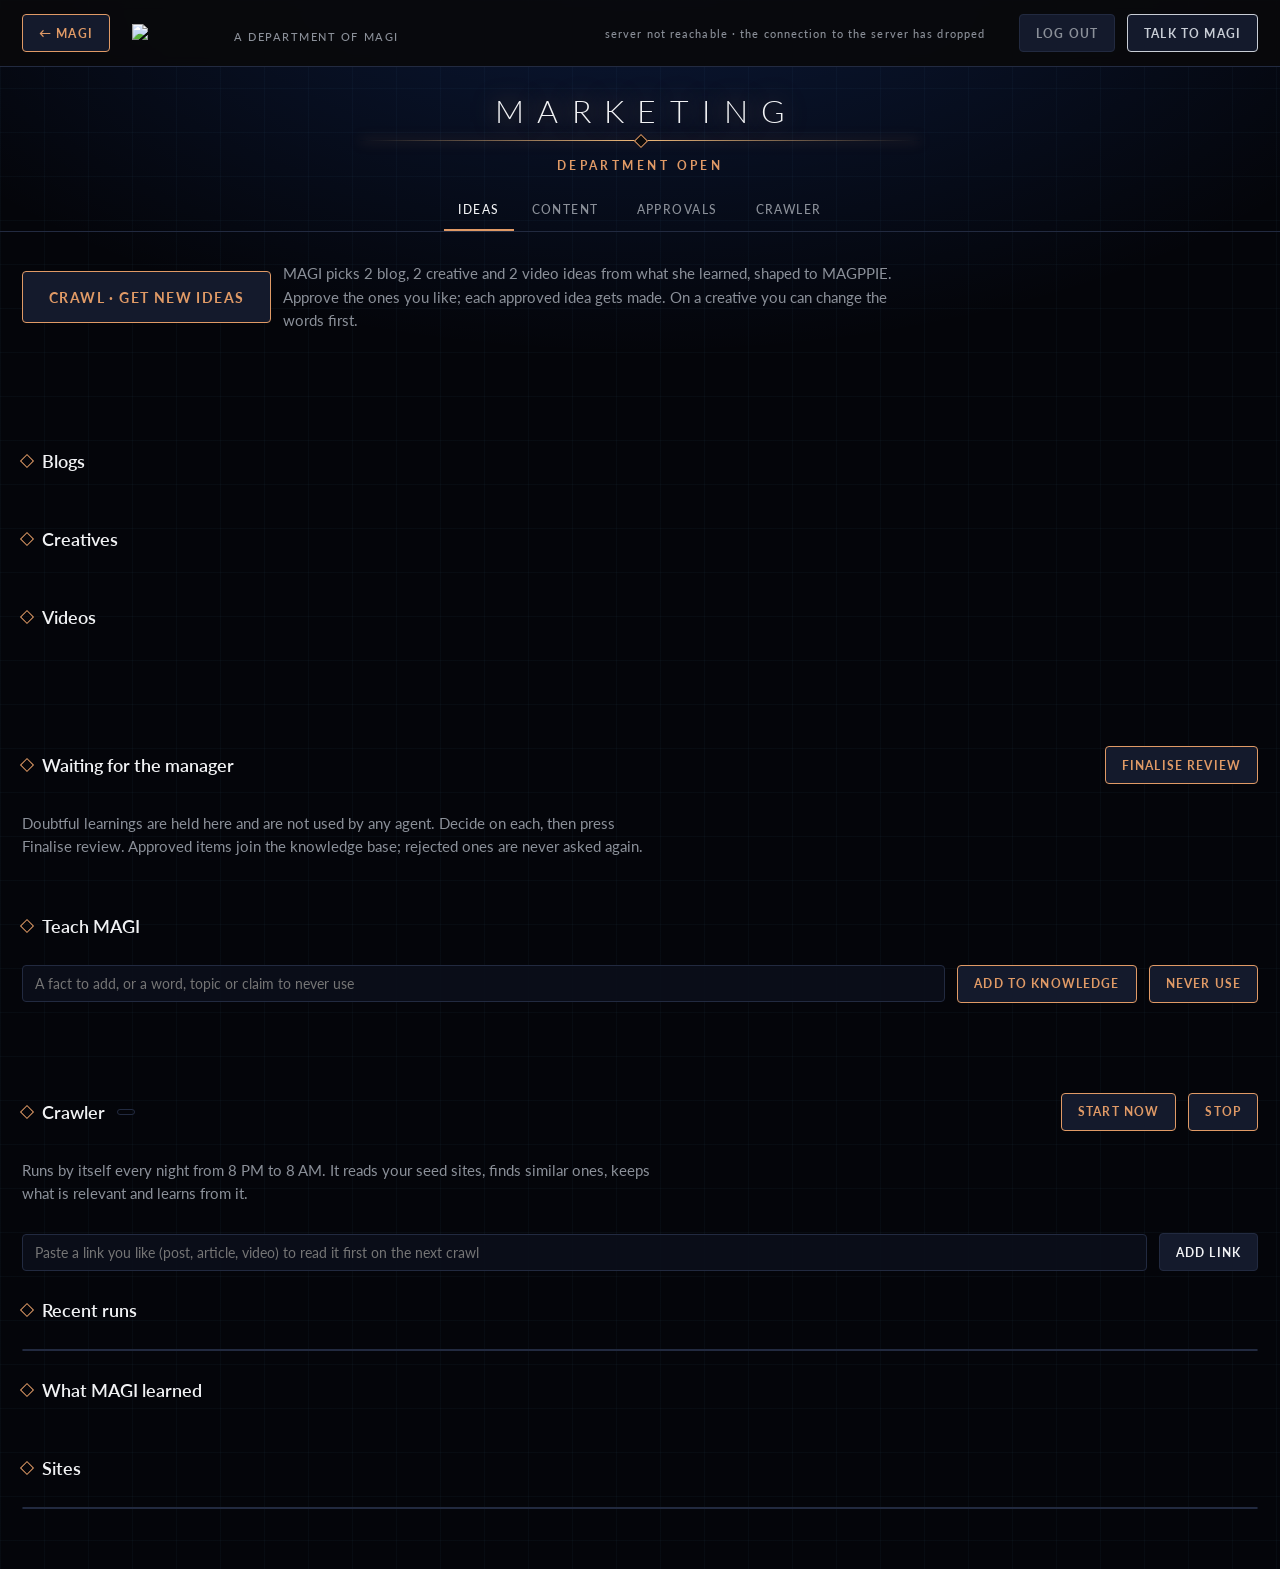
==== backend/static/index.html @ ff70f56c "MAGI: the second brain of Magppie Kitchens The marketing department end to end: night crawler, relev" ====
<!doctype html>
<html lang="en">
<head>
<meta charset="utf-8">
<meta name="viewport" content="width=device-width,initial-scale=1">
<title>Marketing · MAGI</title>
<link rel="preconnect" href="https://fonts.googleapis.com">
<link rel="preconnect" href="https://fonts.gstatic.com" crossorigin>
<link rel="stylesheet" href="https://fonts.googleapis.com/css2?family=Lato:wght@300;400;700;900&display=swap">
<style>
/* Layout: status bar, four work tabs (Ideas, Content, Approvals, Crawler). Each idea is its own decision. */
:root{
  /* MAGPPIE's own identity: obsidian stone, copper and silver, Lato, generous space */
  --bg:#09090B;--panel:rgba(12,15,28,.82);--panel2:#141a2c;--line:#222a40;--fg:#F1F2F4;--muted:#8B9099;
  --cyan:#C9CED6;--mint:#9CC5A1;--amber:#E09A66;--lilac:#C9CED6;--pink:#E07A6A;
  --display:"Lato","Helvetica Neue",system-ui,sans-serif;
  --body:"Lato","Helvetica Neue",system-ui,sans-serif;
  --mono:"Lato","Helvetica Neue",system-ui,sans-serif;
  color-scheme:dark;
}
*{box-sizing:border-box}
html{scroll-padding-top:300px}          /* a tab opened by its address must not hide under the fixed header */
body{margin:0;background:#04050A;color:var(--fg);font:15px/1.55 var(--body);
  background-image:radial-gradient(1200px 620px at 50% -80px,rgba(40,110,255,.20),transparent 70%),linear-gradient(rgba(111,216,255,.03) 1px,transparent 1px),linear-gradient(90deg,rgba(111,216,255,.03) 1px,transparent 1px);
  background-size:auto,44px 44px,44px 44px;background-attachment:fixed,scroll,scroll}
button{font:inherit;color:inherit;cursor:pointer}
button:focus-visible,input:focus-visible,textarea:focus-visible,a:focus-visible{outline:2px solid var(--cyan);outline-offset:2px}
a{color:var(--cyan)}
header{display:flex;flex-wrap:wrap;align-items:center;gap:14px 22px;padding:14px 22px;border-bottom:1px solid var(--line);position:sticky;top:0;background:color-mix(in srgb,var(--bg) 92%,transparent);backdrop-filter:blur(6px);z-index:5}
.brand{font:600 20px var(--display);letter-spacing:.04em}
.brand small{font:500 11px var(--mono);letter-spacing:.14em;color:var(--muted);margin-left:10px}
.stats{display:flex;flex-wrap:wrap;gap:6px 18px;font:500 11px var(--mono);letter-spacing:.1em;color:var(--muted);margin-left:auto}
.stats b{color:var(--cyan);font-weight:500;font-variant-numeric:tabular-nums}
.btn{height:38px;padding:0 16px;border-radius:4px;border:1px solid var(--line);background:var(--panel2);font:700 11.5px var(--mono);letter-spacing:.1em;white-space:nowrap}
.btn:hover{border-color:var(--cyan)}
.btn.go{border-color:var(--amber);color:var(--amber)}
.btn.no{border-color:var(--line);color:var(--muted)}
.btn.warn{border-color:var(--amber);color:var(--amber)}
.btn.big{height:52px;padding:0 26px;font-size:14px;border-color:var(--amber);color:var(--amber)}
.btn:disabled{opacity:.5;cursor:default}
.realm{text-align:center;padding:26px 16px 14px}
.realm h1{margin:0;font:300 32px/1.1 var(--display);letter-spacing:.42em;text-indent:.42em;text-transform:uppercase;text-shadow:0 0 24px rgba(255,170,100,.55);animation:name-in .8s cubic-bezier(.2,.7,.2,1)}
@keyframes name-in{from{opacity:0;letter-spacing:.8em;text-indent:.8em}to{opacity:1}}
.realm .rule{height:1px;width:min(560px,80vw);margin:12px auto;background:linear-gradient(90deg,transparent,rgba(255,196,128,.95),transparent);position:relative;box-shadow:0 0 12px rgba(255,170,100,.5)}
.realm .rule::after{content:"";position:absolute;left:50%;top:-4px;width:8px;height:8px;margin-left:-4px;transform:rotate(45deg);background:var(--bg);border:1px solid var(--amber)}
.realm b{font-size:11.5px;letter-spacing:.3em;color:var(--amber)}
nav{display:flex;justify-content:center;gap:4px;padding:0 22px;border-bottom:1px solid var(--line);overflow-x:auto}
nav button{background:none;border:none;border-bottom:2px solid transparent;padding:12px 14px;font:500 12px var(--mono);letter-spacing:.12em;color:var(--muted);white-space:nowrap}
nav button[aria-selected=true]{color:var(--fg);border-bottom-color:var(--amber)}
nav .n{color:var(--amber);margin-left:6px}
main{max-width:1280px;margin:0 auto;padding:30px 22px 60px;display:flex;flex-direction:column;gap:28px}
h2{font:600 18px var(--display);margin:0;display:flex;align-items:center;gap:10px}
h2::before{content:"";width:8px;height:8px;border:1.5px solid var(--amber);transform:rotate(45deg);flex:none}
.row{display:flex;flex-wrap:wrap;gap:12px;align-items:center}
.lead{color:var(--muted);margin:0;max-width:70ch}
.cols{display:grid;grid-template-columns:repeat(auto-fit,minmax(300px,1fr));gap:22px;align-items:start}
.col{display:flex;flex-direction:column;gap:12px;min-width:0}
.col>h3{font:500 11px var(--mono);letter-spacing:.16em;color:var(--muted);margin:0;text-transform:uppercase}
.card{background:var(--panel);border:1px solid var(--line);border-radius:6px;padding:20px 22px;display:flex;flex-direction:column;gap:12px;min-width:0;
  transition:transform .28s cubic-bezier(.2,.7,.2,1),box-shadow .28s,border-color .28s;animation:rise3d .55s cubic-bezier(.2,.7,.2,1) both;transform-origin:50% 100%}
.card:hover{transform:perspective(1100px) translateY(-5px) rotateX(1.4deg);border-color:rgba(111,216,255,.35);box-shadow:0 22px 46px rgba(0,0,0,.55),0 0 28px rgba(60,150,255,.12)}
.col>.card:nth-child(3){animation-delay:.08s}.col>.card:nth-child(4){animation-delay:.16s}
.cols>section:nth-child(2) .card,.cols>.card:nth-child(2){animation-delay:.07s}.cols>section:nth-child(3) .card,.cols>.card:nth-child(3){animation-delay:.14s}
@keyframes rise3d{from{opacity:0;transform:perspective(1100px) translateY(22px) rotateX(-7deg)}to{opacity:1;transform:none}}
.card h4{margin:0;font:700 18px/1.3 var(--display);text-wrap:balance}
.card p{margin:0}
.dim{color:var(--muted);font-size:13.5px}
.k{font:500 10.5px var(--mono);letter-spacing:.14em;color:var(--muted);text-transform:uppercase}
.pill{font:500 10.5px var(--mono);letter-spacing:.1em;padding:2px 8px;border-radius:999px;border:1px solid var(--line);color:var(--muted);white-space:nowrap}
.pill.mint{color:var(--mint);border-color:color-mix(in srgb,var(--mint) 50%,transparent)}
.pill.amber{color:var(--amber);border-color:color-mix(in srgb,var(--amber) 50%,transparent)}
.pill.pink{color:var(--pink);border-color:color-mix(in srgb,var(--pink) 50%,transparent)}
.pill.cyan{color:var(--cyan);border-color:color-mix(in srgb,var(--cyan) 50%,transparent)}
.src{font-size:13px;color:var(--muted);overflow-wrap:anywhere}
.src a{color:var(--muted)}
.empty{border:1px dashed var(--line);border-radius:4px;padding:22px;color:var(--muted);text-align:center}
details{border-top:1px solid var(--line);padding-top:8px}
summary{cursor:pointer;font:500 11px var(--mono);letter-spacing:.12em;color:var(--muted)}
.md{max-width:74ch;overflow-wrap:anywhere}
iframe.book{width:100%;height:640px;border:1px solid var(--line);border-radius:6px;background:#0B0B0D;margin-top:10px}
pre.prompt{white-space:pre-wrap;overflow-wrap:anywhere;font:13px/1.55 var(--body);color:var(--muted);margin:0 0 14px}
.sw{display:inline-block;width:26px;height:26px;border-radius:5px;border:1px solid var(--line);vertical-align:middle;margin-right:6px}
.ask textarea{margin:8px 0}
.md h1{font:600 22px var(--display);margin:14px 0 6px}.md h2{font:600 18px var(--display);margin:16px 0 4px;display:block}.md h2::before{display:none}
.md h3{font:600 15px var(--display);margin:12px 0 4px}.md p{margin:8px 0}.md ul{margin:6px 0;padding-left:20px}
img.out,video.out{max-width:100%;border-radius:4px;border:1px solid var(--line);background:#000;display:block}
video.out{max-height:560px}
table{border-collapse:collapse;width:100%;font-size:13.5px}
th{font:500 10.5px var(--mono);letter-spacing:.14em;color:var(--muted);text-align:left;padding:8px 10px;border-bottom:1px solid var(--line)}
td{padding:8px 10px;border-bottom:1px solid var(--line);vertical-align:top;overflow-wrap:anywhere}
.tw{overflow-x:auto;border:1px solid var(--line);border-radius:4px;background:var(--panel)}
input[type=text],textarea{background:var(--panel);color:var(--fg);border:1px solid var(--line);border-radius:4px;padding:9px 12px;font:14px var(--body);min-width:0}
textarea{width:100%;min-height:70px;resize:vertical}
.grow{flex:1;min-width:200px}
.spin{display:inline-block;width:12px;height:12px;border:1.5px solid var(--amber);border-right-color:transparent;border-radius:50%;animation:sp 1s linear infinite;vertical-align:-2px;margin-right:6px}
#toast{position:fixed;left:50%;bottom:22px;transform:translateX(-50%);background:var(--panel2);border:1px solid var(--cyan);border-radius:4px;padding:10px 16px;max-width:min(560px,92vw);z-index:9}
.prog{display:flex;flex-direction:column;gap:6px}
.bar{height:8px;border-radius:999px;background:var(--panel2);border:1px solid var(--line);overflow:hidden}
.bar>i{display:block;height:100%;width:4%;background:linear-gradient(90deg,#C77B4A,#E09A66 55%,#C9CED6);border-radius:999px;transition:width 1s linear}
.prog.unknown .bar>i{width:35%;animation:slide 1.8s ease-in-out infinite alternate}
@keyframes slide{from{margin-left:0}to{margin-left:65%}}
.words{display:flex;flex-direction:column;gap:10px}
.f{display:flex;flex-direction:column;gap:4px}
.f input,.f textarea,.f select{width:100%}
select{background:var(--panel);color:var(--fg);border:1px solid var(--line);border-radius:4px;padding:9px 12px;font:14px var(--body)}
.words textarea{min-height:0}
button.pill{background:none;cursor:pointer}
button.pill:hover{border-color:var(--cyan)}
a.btn{display:inline-flex;align-items:center;text-decoration:none;color:var(--fg)}
.thumbs{display:grid;grid-template-columns:repeat(auto-fill,minmax(90px,1fr));gap:8px;padding-top:8px}
.thumbs img{width:100%;border-radius:6px;border:1px solid var(--line);display:block}
@keyframes sp{to{transform:rotate(360deg)}}
@media (prefers-reduced-motion:reduce){.card,.realm h1{animation:none}.card:hover{transform:none}.spin{animation:none}.bar>i{transition:none}.prog.unknown .bar>i{animation:none}}
</style>
</head>
<body>
<header>
  <a class="btn solo" href="/" style="display:inline-flex;align-items:center;text-decoration:none;color:var(--amber);border-color:var(--amber)">← MAGI</a>
  <img class="solo" src="/static/logo-white.svg" alt="MAGPPIE" width="80" height="18" style="display:block;height:18px;width:auto">
  <div class="brand"><small style="margin:0">A DEPARTMENT OF MAGI</small></div>
  <div class="stats" id="stats">connecting…</div>
  <div class="row">
    <span id="hf"></span>
    <button class="btn" id="alerts" hidden>ENABLE ALERTS</button>
    <button class="btn no" id="logout" hidden>LOG OUT</button>
    <a class="btn solo" href="/" style="display:inline-flex;align-items:center;text-decoration:none;color:var(--cyan);border-color:var(--cyan)">TALK TO MAGI</a>
  </div>
</header>
<div class="realm"><h1>Marketing</h1><div class="rule"></div><b>DEPARTMENT OPEN</b></div>
<nav role="tablist" id="nav">
  <button role="tab" data-t="ideas" aria-selected="true">IDEAS</button>
  <button role="tab" data-t="content" aria-selected="false">CONTENT<span class="n" id="n-content"></span></button>
  <button role="tab" data-t="approvals" aria-selected="false">APPROVALS<span class="n" id="n-held"></span></button>
  <button role="tab" data-t="crawler" aria-selected="false">CRAWLER</button>
</nav>

<main id="ideas">
  <div class="row">
    <button class="btn big" id="crawl">CRAWL · GET NEW IDEAS</button>
    <p class="lead" id="crawl-note">MAGI picks 2 blog, 2 creative and 2 video ideas from what she learned, shaped to MAGPPIE. Approve the ones you like; each approved idea gets made. On a creative you can change the words first.</p>
  </div>
  <div class="cols" id="idea-cols"></div>
</main>

<main id="content" hidden>
  <h2>Blogs</h2><div class="col" id="blogs"></div>
  <h2>Creatives</h2><div class="cols" id="creatives"></div>
  <h2>Videos</h2><div class="cols" id="videos"></div>
</main>

<main id="approvals" hidden>
  <div class="row">
    <h2>Waiting for the manager</h2>
    <button class="btn go" id="fin-review" style="margin-left:auto">FINALISE REVIEW</button>
  </div>
  <p class="lead">Doubtful learnings are held here and are not used by any agent. Decide on each, then press Finalise review. Approved items join the knowledge base; rejected ones are never asked again.</p>
  <div class="col" id="held"></div>
  <h2>Teach MAGI</h2>
  <div class="row">
    <input type="text" class="grow" id="rule-text" placeholder="A fact to add, or a word, topic or claim to never use" aria-label="Knowledge or rule">
    <button class="btn go" data-rule="add_knowledge">ADD TO KNOWLEDGE</button>
    <button class="btn warn" data-rule="never_use">NEVER USE</button>
  </div>
</main>

<main id="crawler" hidden>
  <div class="row">
    <h2>Crawler</h2>
    <span id="crawl-state" class="pill"></span>
    <button class="btn go" id="c-start" style="margin-left:auto">START NOW</button>
    <button class="btn warn" id="c-stop">STOP</button>
  </div>
  <p class="lead">Runs by itself every night from 8 PM to 8 AM. It reads your seed sites, finds similar ones, keeps what is relevant and learns from it.</p>
  <div class="row">
    <input type="text" class="grow" id="link" placeholder="Paste a link you like (post, article, video) to read it first on the next crawl" aria-label="Inspiration link">
    <button class="btn" id="link-add">ADD LINK</button>
  </div>
  <h2>Recent runs</h2><div class="tw"><table id="runs"></table></div>
  <h2>What MAGI learned</h2><div class="col" id="learned"></div>
  <h2>Sites</h2><div class="tw"><table id="sources"></table></div>
</main>

<div id="toast" role="status" hidden></div>

<script>
const _fetch = window.fetch;            // on the web address, an ended session sends you to the login
window.fetch = async (...a) => { const r = await _fetch(...a); if (r.status === 401 && r.headers.get("X-MAI-Login")) location.href = "/login"; return r; };
const $ = id => document.getElementById(id);
const esc = s => String(s ?? "").replace(/[&<>"']/g, c => ({"&":"&amp;","<":"&lt;",">":"&gt;",'"':"&quot;","'":"&#39;"}[c]));
const safeUrl = u => /^https?:\/\//i.test(u || "") ? u : "#";
async function api(path, body) {
  const r = await fetch(path, body === undefined ? {} : {method: "POST", headers: {"Content-Type": "application/json"}, body: JSON.stringify(body)});
  const data = await r.json().catch(() => ({}));
  if (!r.ok) throw new Error(data.detail || `Request failed (${r.status})`);
  return data;
}
function setHTML(el, html) { if (el._html !== html) { el._html = html; el.innerHTML = html; } }   // re-render only on change, so open sections and edits survive refreshes
let toastTimer;
function toast(msg) { const t = $("toast"); t.textContent = msg; t.hidden = false; clearTimeout(toastTimer); toastTimer = setTimeout(() => t.hidden = true, 5000); }
async function act(fn, done) { try { await fn(); if (done) toast(done); } catch (e) { toast(e.message); } refreshAll(); }

function md(src) {                       // small, safe Markdown renderer for blogs
  const inline = t => esc(t).replace(/\*\*(.+?)\*\*/g, "<b>$1</b>").replace(/(^|[^*])\*([^*]+)\*/g, "$1<i>$2</i>")
    .replace(/\[([^\]]+)\]\((https?:\/\/[^)\s]+)\)/g, '<a href="$2" target="_blank" rel="noopener">$1</a>');
  let out = "", list = false;
  for (const line of String(src || "").split("\n")) {
    const h = line.match(/^(#{1,4})\s+(.*)/), li = line.match(/^\s*[-*]\s+(.*)/);
    if (li) { if (!list) { out += "<ul>"; list = true; } out += `<li>${inline(li[1])}</li>`; continue; }
    if (list) { out += "</ul>"; list = false; }
    if (h) out += `<h${Math.min(h[1].length, 3)}>${inline(h[2])}</h${Math.min(h[1].length, 3)}>`;
    else if (/^\s*-{3,}\s*$/.test(line)) out += "";
    else if (line.trim()) out += `<p>${inline(line)}</p>`;
  }
  return out + (list ? "</ul>" : "");
}

// ---------------- Tabs ----------------
const tabs = ["ideas", "content", "approvals", "crawler"];
function show(t) {
  tabs.forEach(x => { $(x).hidden = x !== t; });
  document.querySelectorAll("#nav button").forEach(b => b.setAttribute("aria-selected", b.dataset.t === t));
  try { history.replaceState(null, "", "#" + t); } catch (_) {}
  refreshAll();
}
$("nav").addEventListener("click", e => { const b = e.target.closest("button"); if (b) show(b.dataset.t); });

// ---------------- Status ----------------
let hfConnected = false;
try { hfConnected = localStorage.getItem("mai-hf") === "1"; } catch (_) {}
async function loadStatus() {
  const s = await api("/api/status"), c = s.counts;
  $("stats").innerHTML = `<span>CRAWLER <b>${s.crawl_running ? "RUNNING" : "IDLE"}</b></span><span>PAGES READ <b>${c.pages}</b></span>` +
    `<span>KEPT <b>${c.pages_kept}</b></span><span>LEARNINGS <b>${c.learnings}</b></span><span>SITES FOUND <b>${c.discovered_sources}</b></span>` +
    `<span>KNOWLEDGE <b>${c.kb_core + c.kb_learned}</b></span>`;
  $("n-held").textContent = c.held ? c.held : "";
  $("crawl-state").textContent = s.crawl_running ? "RUNNING NOW" : "IDLE";
  $("crawl-state").className = "pill " + (s.crawl_running ? "mint" : "");
}
let hfChecked = 0;
async function loadHf(force) {              // resolves to true when the connection state changed
  if (!force && Date.now() - hfChecked < 60000) return false;     // asking Higgsfield for the balance is slow; once a minute is enough
  hfChecked = Date.now();
  const h = await api("/api/higgsfield/status"), was = hfConnected;
  hfConnected = !!h.connected;
  try { localStorage.setItem("mai-hf", hfConnected ? "1" : "0"); } catch (_) {}
  $("hf").innerHTML = h.connected
    ? `<span class="pill mint">HIGGSFIELD · ${esc(Math.round(h.credits ?? 0))} CREDITS</span>`
    : `<a class="btn warn" href="/api/higgsfield/login" target="_blank" rel="noopener" style="display:inline-flex;align-items:center;text-decoration:none;color:var(--amber)">CONNECT HIGGSFIELD</a>`;
  return was !== hfConnected;
}

// ---------------- Ideas ----------------
const TYPE = {blog: "Blog ideas", creative: "Creative ideas", video: "Video ideas"};
const MAKES = {blog: "the full blog", creative: hf => hf ? `the finished image${kinds.credits_each ? " · " + kinds.credits_each + " credits" : ""}` : "the brief (connect Higgsfield for the image)", video: "the script, then you approve the video"};
let kinds = {formats: {}, credits_each: null};      // story / poster / post, from the house styles
const drafts = {};                                  // "idea-7" or "creative-3" → the words as edited on the card
const WORDS = ["format", "headline", "highlight", "supporting_line", "visual", "bottom_line"];
const editing = el => el.contains(document.activeElement) && /^(INPUT|TEXTAREA|SELECT)$/.test(document.activeElement.tagName);
function draftFor(key, from) {
  return drafts[key] || (drafts[key] = Object.fromEntries(WORDS.map(w => [w, from[w] || ""])));
}
function wordsForm(key, d, withPicture) {             // the editable brief of a creative
  if (!kinds.formats[d.format]) d.format = Object.keys(kinds.formats)[0] || "";
  if (!d.bottom_line) d.bottom_line = (kinds.formats[d.format] || {}).bottom_line || "";
  const inp = (name, label, hint) => `<label class="f"><span class="k">${label}</span>` +
    `<input type="text" data-key="${key}" data-f="${name}" value="${esc(d[name])}" placeholder="${esc(hint || "")}"></label>`;
  return `<div class="words"><label class="f"><span class="k">Kind</span><select data-key="${key}" data-f="format">` +
    Object.entries(kinds.formats).map(([k, f]) => `<option value="${esc(k)}" ${d.format === k ? "selected" : ""}>${esc(f.label)} · ${esc(f.aspect_ratio)}</option>`).join("") + `</select>` +
    `<span class="dim">${esc((kinds.formats[d.format] || {}).use)}</span></label>` +
    `<label class="f"><span class="k">Headline on the image</span><textarea rows="2" data-key="${key}" data-f="headline">${esc(d.headline)}</textarea></label>` +
    inp("highlight", "Words in colour", "one to three words from the headline") +
    inp("supporting_line", "Small line under it") +
    (withPicture ? `<label class="f"><span class="k">Picture</span><textarea rows="2" data-key="${key}" data-f="visual">${esc(d.visual)}</textarea></label>` : "") +
    inp("bottom_line", "Bottom line") + `</div>`;
}
function onWords(e) {                                 // keep what is typed, across refreshes
  const el = e.target.closest("[data-f]"); if (!el) return;
  const d = drafts[el.dataset.key]; if (!d) return;
  if (el.dataset.f === "format") {                    // a new kind brings its own bottom line, unless it was changed by hand
    const was = (kinds.formats[d.format] || {}).bottom_line, now = (kinds.formats[el.value] || {}).bottom_line;
    if (!d.bottom_line || d.bottom_line === was) d.bottom_line = now || "";
    d.format = el.value;
    const box = el.closest(".words");
    box.querySelector('[data-f="bottom_line"]').value = d.bottom_line;
    el.parentElement.querySelector(".dim").textContent = (kinds.formats[d.format] || {}).use || "";
  } else d[el.dataset.f] = el.value;
}
function madeBlock(i) {                                // progress and result of an approved idea, on its own card
  const m = i.made, see = label => `<button class="btn" data-goto="content">${label}</button>`;
  if (!m) return i.status === "finalising" ? progress("", i.type === "blog" ? 240 : 60, i.type === "blog" ? "Writing the blog · about 4 minutes" : "Starting") : "";
  if (m.status === "failed") return `<p class="dim" style="color:var(--pink)">It did not finish. Open Content to see why and try again.</p><div class="row">${see("OPEN CONTENT")}</div>`;
  if (i.type === "creative") {
    if (m.status === "writing") return progress(m.started_at, 40, "Step 1 of 2 · Writing the brief");
    if (m.status === "generating") return progress(m.started_at, 110, "Step 2 of 2 · Higgsfield is making the image");
    return (m.media ? `<img class="out" src="${esc(m.media)}" alt="${esc(i.title)}">` : "") + `<div class="row">${hfLink(m.remote)}${see("SEE IT IN CONTENT")}</div>`;
  }
  if (i.type === "video") {
    if (m.status === "writing") return progress(m.started_at, 330, "Step 1 of 4 · Three agents are writing the script");
    if (m.status === "lookbook") return progress(m.started_at, 150, "Step 2 of 4 · Agent 4 is drawing up the lookbook");
    if (m.status === "prompting") return progress(m.started_at, 130, "Step 3 of 4 · Agent 5 is writing the video prompts");
    if (m.status === "generating") return progress(m.started_at, 420, "Step 4 of 4 · Higgsfield is making the video");
    if (m.media) return `<video class="out" src="${esc(m.media)}" controls preload="metadata"></video><div class="row">${hfLink(m.remote)}${see("SEE IT IN CONTENT")}</div>`;
    const next = {lookbook_ready: "LOOKBOOK READY · APPROVE IT", package_ready: "PACKAGE COMPLETE · MAKE THE VIDEO"}[m.status] || "SCRIPT READY · APPROVE IT";
    return `<div class="row"><button class="btn go" data-goto="content">${next}</button></div>`;
  }
  return `<div class="row">${see("READ THE BLOG")}</div>`;
}
function ideaCard(i) {
  const src = (i.inspired_by || []).map(s => s.url
    ? `<a href="${esc(safeUrl(s.url))}" target="_blank" rel="noopener">${esc(s.title || s.site || s.learning || s.url)}</a>`
    : esc(s.learning || "")).join(" · ");
  const state = ({finalising: '<span class="pill amber">MAKING IT</span>', finalised: '<span class="pill mint">APPROVED</span>'}[i.status] || "") + madeBlock(i);
  const what = typeof MAKES[i.type] === "function" ? MAKES[i.type](hfConnected) : MAKES[i.type];
  const open = i.status === "proposed" || i.status === "selected", p = i.payload || {};
  let brief = "";
  if (i.type === "creative" && open) brief = `<p class="k">Brief · change anything before you approve</p>` + wordsForm("idea-" + i.id, draftFor("idea-" + i.id, p), true);
  else if (i.type === "creative") brief = `<p class="dim"><span class="k">${esc((kinds.formats[p.format] || {}).label || "Creative")}</span><br>${esc(p.headline)}${p.supporting_line ? "<br>" + esc(p.supporting_line) : ""}</p>`;
  const buttons = open
    ? `<div class="row"><button class="btn go" data-approve="${i.id}" data-type="${esc(i.type)}" title="MAGI makes ${esc(what)}">APPROVE</button>` +
      `<button class="btn no" data-reject="${i.id}">SKIP</button><span class="dim">Approve makes ${esc(what)}</span></div>` : state;
  return `<article class="card"><h4>${esc(i.title)}</h4><p>${esc(i.summary)}</p>` +
    `<p class="dim"><span class="k">Why it fits</span><br>${esc(i.angle)}</p>` +
    (src ? `<p class="src"><span class="k">Inspired by</span><br>${src}</p>` : `<p class="src"><span class="k">Inspired by</span><br>Company knowledge only (no outside signal yet)</p>`) +
    brief + buttons + `</article>`;
}
let batchRunning = false;
async function loadIdeas() {
  const d = await api("/api/ideas/latest");
  if (d.creative) kinds = d.creative;
  batchRunning = d.batch && d.batch.status === "running";
  $("crawl").disabled = batchRunning;
  $("crawl").innerHTML = batchRunning ? '<span class="spin"></span>FINDING IDEAS…' : "CRAWL · GET NEW IDEAS";
  if (d.batch && d.batch.status === "failed") $("crawl-note").textContent = "The last attempt failed: " + (d.batch.error || "unknown error") + " Press Crawl to try again.";
  if (editing($("idea-cols"))) return;              // someone is typing in a brief
  const live = d.ideas.filter(i => i.status !== "rejected" && i.status !== "discarded");
  setHTML($("idea-cols"), batchRunning && !live.length
    ? '<div class="empty">MAGI is choosing ideas. This takes about a minute.</div>'
    : !live.length ? '<div class="empty">No ideas yet. Press Crawl to get the first set.</div>'
    : Object.keys(TYPE).map(t => `<section class="col"><h3>${TYPE[t]}</h3>` +
        (live.filter(i => i.type === t).map(ideaCard).join("") || '<div class="empty">None in this set.</div>') + `</section>`).join(""));
  tick();
}
$("crawl").addEventListener("click", () => act(() => api("/api/ideas/generate", {}), "Finding new ideas. About a minute."));
$("idea-cols").addEventListener("input", onWords);
$("idea-cols").addEventListener("click", e => {
  const a = e.target.closest("[data-approve]"), r = e.target.closest("[data-reject]"), g = e.target.closest("[data-goto]");
  if (a) { const id = a.dataset.approve, words = a.dataset.type === "creative" ? drafts["idea-" + id] : null;
    if (words && !words.headline.trim()) return toast("Write a headline first.");
    act(() => api(`/api/ideas/${id}/approve`, words ? {brief: words} : {}),
      a.dataset.type === "creative" && hfConnected ? "Approved. The image takes about two minutes. Watch it on the Content tab." : "Approved. MAGI is making it."); }
  if (r) act(() => api(`/api/ideas/${r.dataset.reject}/reject`, {}));
  if (g) show(g.dataset.goto);
});

// ---------------- Content ----------------
let busyContent = false;
const quotes = {};                    // video id → price options, shown before any credits are spent
const opened = new Set();             // sections the reader opened, so a refresh does not close them
document.addEventListener("toggle", e => { const k = e.target.dataset && e.target.dataset.open; if (k) e.target.open ? opened.add(k) : opened.delete(k); }, true);
const fold = (key, title, body, open) => `<details data-open="${key}" ${opened.has(key) || open ? "open" : ""}><summary>${title}</summary>${body}</details>`;
function progress(startedAt, seconds, label) {       // the bar itself is moved by tick(), once a second
  return `<div class="prog" data-start="${esc(startedAt || "")}" data-secs="${seconds}"><div class="row"><span class="dim"><span class="spin"></span>${label}</span>` +
    `<span class="dim" data-left style="margin-left:auto"></span></div><div class="bar"><i></i></div></div>`;
}
function tick() {
  document.querySelectorAll(".prog").forEach(p => {
    const start = Date.parse(p.dataset.start), secs = +p.dataset.secs, gone = Math.max(0, (Date.now() - start) / 1000);
    if (isNaN(start)) return p.classList.add("unknown");      // no start time: the bar just keeps moving
    const pct = gone < secs ? 4 + 86 * gone / secs : Math.min(97, 90 + (gone - secs) / secs * 7);
    p.querySelector("i").style.width = pct.toFixed(1) + "%";
    const left = secs - gone;
    p.querySelector("[data-left]").textContent = left > 90 ? `about ${Math.round(left / 60)} min left` : left > 8 ? `about ${Math.ceil(left / 10) * 10} sec left` : "almost done";
  });
}
setInterval(tick, 1000);
const hfLink = u => u ? `<a class="btn" href="${esc(safeUrl(u))}" target="_blank" rel="noopener">OPEN ON HIGGSFIELD</a>` : "";
function creativeCard(c) {
  const b = c.brief || {}, imgs = c.image_urls || [], kind = (kinds.formats[b.format] || {}).label || b.format_label;
  const img = imgs.length ? `<img class="out" src="${esc(imgs[0])}" alt="${esc(b.headline || b.title || "Generated creative")}">` : "";
  const state = {writing: '<span class="pill amber">WORKING</span>', brief_ready: '<span class="pill cyan">BRIEF READY</span>',
    generating: '<span class="pill amber">WORKING</span>', ready: '<span class="pill mint">READY</span>',
    failed: '<span class="pill pink">FAILED</span>', manual: '<span class="pill">BRIEF READY</span>'}[c.status] || "";
  const busy = c.status === "writing" ? progress(c.started_at, 40, "Step 1 of 2 · Writing the brief")
    : c.status === "generating" ? progress(c.started_at, 110, "Step 2 of 2 · Higgsfield is making the image") : "";
  const cost = kinds.credits_each ? ` · ${kinds.credits_each} CREDITS` : "";
  const key = "creative-" + c.id;
  let actions = "";
  if (!busy && img) actions = hfLink((c.remote_urls || [])[0]) + `<a class="btn" href="${esc(imgs[0])}" download>DOWNLOAD</a>`;
  if (!busy && !img) actions = hfConnected ? `<button class="btn go" data-gen-creative="${c.id}">GENERATE IMAGE${cost}</button>` : '<span class="dim">Connect Higgsfield to generate the image.</span>';
  const again = !busy && hfConnected && Object.keys(kinds.formats).length ? fold("again-" + c.id, "CHANGE THE WORDS AND MAKE IT AGAIN",
    wordsForm(key, draftFor(key, b), false) + `<div class="row"><button class="btn go" data-regen-creative="${c.id}">MAKE IT AGAIN${cost}</button></div>`) : "";
  const older = imgs.length > 1 ? fold("older-" + c.id, `EARLIER VERSIONS · ${imgs.length - 1}`,
    `<div class="thumbs">${imgs.slice(1).map(u => `<a href="${esc(u)}" target="_blank" rel="noopener"><img src="${esc(u)}" alt="Earlier version" loading="lazy"></a>`).join("")}</div>`) : "";
  return `<article class="card"><div class="row"><h4>${esc(b.title || c.idea_title)}</h4>${kind ? `<span class="pill">${esc(kind).toUpperCase()}</span>` : ""}${state}</div>${busy}${img}` +
    (c.error ? `<p class="dim" style="color:var(--pink)">${esc(c.error)}</p>` : "") +
    (actions ? `<div class="row">${actions}</div>` : "") +
    `<p><span class="k">Headline</span><br>${esc(b.headline)}</p>` + (b.supporting_line ? `<p><span class="k">Small line</span><br>${esc(b.supporting_line)}</p>` : "") +
    (b.caption ? `<p class="dim"><span class="k">Caption to post with it</span><br>${esc(b.caption)} ${esc((b.hashtags || []).join(" "))}</p>` : "") +
    again + older +
    fold("brief-" + c.id, "FULL BRIEF AND PROMPT", `<p><span class="k">Picture</span><br>${esc(b.photo || b.visual_description)}</p>` +
      (b.bottom_line ? `<p><span class="k">Bottom line</span><br>${esc(b.bottom_line)}</p>` : "") +
      (b.why_it_fits ? `<p><span class="k">Why it fits</span><br>${esc(b.why_it_fits)}</p>` : "") +
      (b.image_prompts || []).slice(0, 1).map(p => `<p class="dim"><span class="k">Prompt sent to Higgsfield</span><br>${esc(p.prompt)}</p>`).join("")) + `</article>`;
}
function voiceLine(d) {          // how the voice-over is spoken: tone, pace, pauses, stressed words
  if (!d) return "";
  const parts = [d.tone, d.pace, d.pauses && "Pauses: " + d.pauses, d.emphasis && "Stress: " + d.emphasis].filter(Boolean);
  return parts.length ? `<br><span class="dim">Voice: ${esc(parts.join(" · "))}</span>` : "";
}
function shootingFold(v) {       // the director's part of the script: one world, ten directions, five timed beats
  const sc = v.script || {}, bible = sc.continuity_bible || {}, shots = sc.shooting || [];
  if (!shots.length && !Object.keys(bible).length) return "";
  const line = (k, x) => x ? `<br><span class="dim">${k}: ${esc(typeof x === "string" ? x : (x || []).map(c => `${c.continuity_id || ""} ${c.description || ""}`).join("; "))}</span>` : "";
  const world = Object.keys(bible).length ? `<p><span class="k">One continuous world</span>` + line("Set", bible.set_location) + line("People", bible.characters) +
    line("Light", bible.lighting) + line("Colour", bible.colour_grade) + line("Camera", bible.camera_language) + line("Voice", bible.voice) + line("Product", bible.product) + `</p>` : "";
  return fold("shoot-" + v.id, "DIRECTIONS · BEAT BY BEAT", world + shots.map(x => {
    const d = x.directions || {};
    return `<p><span class="k">Scene ${esc(x.scene_number)}</span>` + line("Opens on", x.entry_frame) + line("Shot", [d.shot_type, d.camera_movement, d.lens].filter(Boolean).join(", ")) +
      line("Light", d.lighting) + line("Sound", d.sound) + `</p>` +
      (x.beats || []).map(b => `<p><span class="k">${esc(b.time_range)}</span><br>${esc(b.action)}<br><span class="dim">${esc(b.camera)} · ${esc(b.emotion)}</span>` +
        (b.narration ? `<br><span class="dim">Voice: ${esc(b.narration)}${b.delivery ? " (" + esc(b.delivery) + ")" : ""}</span>` : "") + `</p>`).join("") +
      `<p>` + line("Closes on", x.exit_frame).slice(4) + `</p>`;
  }).join(""));
}
function checksFold(v) {         // who wrote it and what the editor and the rule gates found
  const sc = v.script || {}, e = sc.engine, g = sc.gates || {};
  if (!e) return "";
  if (!e.run_id) return `<p class="dim">Written by the backup writer: the script engine could not finish (${esc(e.why || "")}).</p>`;
  const qa = Object.entries(sc.qa_summary || {}).map(([k, x]) => `${esc(k.replace(/_qa$/, "").replace(/_/g, " "))}: ${esc(x)}`).join(" · ");
  const gate = (name, x) => x && x.verdict ? `<br><span class="dim">${name}: ${esc(String(x.verdict).replace(/_/g, " ").toLowerCase())}${x.reason ? " · " + esc(x.reason) : ""}</span>` : "";
  const figs = (g.untraced_figures || []).length ? `<p style="color:var(--pink)">Check these figures before approving, they are not in the knowledge: ${esc(g.untraced_figures.join(", "))}</p>` : "";
  const notes = (g.notes || []).map(n => `<p style="color:var(--pink)">${esc(n)}</p>`).join("");
  return notes + fold("checks-" + v.id, `CHECKS · 3 AGENTS, 3 RULE GATES · ${esc(Math.round((e.seconds || 0) / 60))} MIN`,
    `<p><span class="k">Written by</span><br>${esc(e.name)}<br><span class="dim">${esc(e.model)}${e.revised_for_brand ? " · sent back once by the brand check" : e.revised_by ? " · rewritten once as you asked" : ""}` +
      `${e.locked ? " · locked " + esc(String(e.locked).slice(0, 12)) : " · waiting for your approval"}</span></p>` +
    `<p><span class="k">Editor's checks</span><br><span class="dim">${qa}</span>` + gate("Hook is new", g.hook) + gate("Timing, beats and frames", g.production) + gate("Human voice", g.voice) + `</p>` + figs +
    (sc.issues || []).map(i => `<p><span class="k">${esc(i.severity)} · ${esc(i.category)}</span><br>${esc(i.description)}<br><span class="dim">${esc(i.resolution)}</span></p>`).join(""));
}
const asking = {};               // "script-3" or "book-3" → the change being asked for, while its box is open
function askForm(key, what) {    // a box to say what should change, and the two buttons under it
  return `<div class="ask" style="width:100%"><textarea rows="2" data-ask-text="${key}" aria-label="What should change in ${what}" ` +
    `placeholder="What should change in ${what}? One or two sentences.">${esc(asking[key])}</textarea>` +
    `<div class="row"><button class="btn go" data-send-ask="${key}">SEND TO THE AGENT</button><button class="btn no" data-cancel-ask="${key}">CANCEL</button></div></div>`;
}
function lookbookFold(v) {       // agent 4's lookbook: what the film should look like, shown as the engine made it
  const b = (v.script || {}).lookbook;
  if (!b) return "";
  const approved = b.status === "APPROVED";
  const swatches = (b.palette || []).map(c => `<span class="sw" style="background:${/^#[0-9a-f]{6}$/i.test(c.hex) ? c.hex : "#000"}" title="${esc(c.name)} ${esc(c.hex)}"></span>`).join("");
  return (b.notes || []).map(n => `<p style="color:var(--pink)">Lookbook: ${esc(n)}</p>`).join("") +
    fold("book-" + v.id, `LOOKBOOK · VERSION ${esc(b.version)} · ${esc(b.keyframes)} KEYFRAMES${approved ? " · APPROVED" : ""}`,
      `<p>${esc(b.one_line_story)}</p><p>${swatches}<span class="dim">${esc((b.mood_words || []).join(" · "))}</span></p>` +
      (approved ? `<p class="dim">Approved${b.decided_by ? " by " + esc(b.decided_by) : ""} · fingerprint ${esc(String(b.approved_hash || "").slice(0, 12))}</p>` : "") +
      (b.made_by && b.made_by !== ((v.script.engine || {}).model) ? `<p class="dim">Drawn up by the ${esc(b.made_by)}.</p>` : "") +
      `<iframe class="book" title="Lookbook" loading="lazy" src="/api/videos/${v.id}/files/lookbook.html?v=${esc(String(b.hash || "").slice(0, 10))}"></iframe>` +
      `<div class="row"><a class="btn" target="_blank" rel="noopener" href="/api/videos/${v.id}/files/lookbook.html">OPEN THE LOOKBOOK FULL SIZE</a></div>`,
      v.status === "lookbook_ready");
}
function packageFold(v) {        // agent 5's work: the prompt for every scene, and the edit sheet
  const k = (v.script || {}).package;
  if (!k) return "";
  const file = (name, label) => `<a class="btn" href="/api/videos/${v.id}/files/${name}" download>${label}</a>`;
  return fold("prompts-" + v.id, `VIDEO PROMPTS · ${esc((k.scene_prompts || []).length)} SCENE${(k.scene_prompts || []).length === 1 ? "" : "S"}`,
      (k.scene_prompts || []).map(x => `<pre class="prompt">${esc(x.prompt_text)}</pre>`).join("") + `<div class="row">${file("video-prompts.md", "DOWNLOAD THE PROMPTS")}</div>`) +
    fold("sheet-" + v.id, "EDIT SHEET", `<div class="md">${md(k.edit_sheet_md || "")}</div><div class="row">${file("edit-sheet.md", "DOWNLOAD THE EDIT SHEET")}</div>`);
}
function videoCard(v) {
  const sc = v.script || {}, s = sc.final_script, plan = sc.higgsfield, vids = v.video_urls || [];
  const engine = (sc.engine || {}).run_id, book = sc.lookbook || {}, steps = engine ? 4 : 2;
  const vid = vids.length ? `<video class="out" src="${esc(vids[0])}" controls preload="metadata"></video>` : "";
  const working = '<span class="pill amber">WORKING</span>';
  const state = {writing: working, lookbook: working, prompting: working, generating: working,
    script_ready: '<span class="pill cyan">SCRIPT READY · YOUR APPROVAL</span>', lookbook_ready: '<span class="pill cyan">LOOKBOOK READY · YOUR APPROVAL</span>',
    package_ready: '<span class="pill mint">PRODUCTION PACKAGE COMPLETE</span>', ready: '<span class="pill mint">READY</span>', failed: '<span class="pill pink">FAILED</span>'}[v.status] || "";
  const busy = v.status === "writing" ? progress(v.started_at, 330, `Step 1 of ${steps} · ` + esc(sc.stage || "Writing the script"))
    : v.status === "lookbook" ? progress(v.started_at, 150, "Step 2 of 4 · " + esc(sc.stage || "Agent 4 is drawing up the lookbook"))
    : v.status === "prompting" ? progress(v.started_at, 130, "Step 3 of 4 · " + esc(sc.stage || "Agent 5 is writing the video prompts"))
    : v.status === "generating" ? progress(v.started_at, 420, `Step ${steps} of ${steps} · Higgsfield is making the video`) : "";
  let body = "";
  if (s) {
    body = `<p><span class="k">Hook</span><br>${esc((s.hook || {}).hook_text)}</p>` +
      fold("script-" + v.id, `SCRIPT · ${esc(s.estimated_duration_seconds || s.target_duration_seconds)}s · ${esc(s.total_word_count)} WORDS`,
        (s.scenes || []).map(x => `<p><span class="k">Scene ${esc(x.scene_number)} · ${esc(x.time_range)}</span><br>${esc(x.narration)}<br><span class="dim">${esc(x.visual_direction)}</span>` +
          (x.on_screen_text ? `<br><span class="dim">On screen: ${esc(x.on_screen_text)}</span>` : "") + voiceLine(x.voice_direction) + `</p>`).join("") +
        `<p><span class="k">Call to action</span><br>${esc((s.call_to_action || {}).cta_text)}</p>`, v.status === "script_ready") +
      shootingFold(v) + checksFold(v) + lookbookFold(v) + packageFold(v) +
      (plan ? fold("plan-" + v.id, `HIGGSFIELD PROMPT · ${esc(plan.duration)}s · ${esc(plan.resolution)} · ${esc(plan.aspect_ratio)}`, `<p class="dim">${esc(plan.prompt)}</p>`) : "");
  }
  const canGen = s && !busy && (engine ? !!plan : true) && !["lookbook_ready"].includes(v.status);
  const q = quotes[v.id];
  const free = '<span class="dim">Nothing is spent on Higgsfield at this step.</span>';
  let btn = "";
  if (engine && !busy && v.status === "script_ready") {            // the script waits for a person
    btn = asking["script-" + v.id] !== undefined ? askForm("script-" + v.id, "the script")
      : `<button class="btn go" data-approve-script="${v.id}">APPROVE SCRIPT · MAKE THE LOOKBOOK</button>` +
        (sc.engine.revisions_left === 0 ? "" : `<button class="btn" data-ask="script-${v.id}">ASK FOR CHANGES</button>`) + free;
  } else if (engine && !busy && v.status === "lookbook_ready") {   // the lookbook waits for a person
    btn = asking["book-" + v.id] !== undefined ? askForm("book-" + v.id, "the lookbook")
      : book.status === "APPROVED" ? `<button class="btn go" data-book="${v.id}">WRITE THE VIDEO PROMPTS AGAIN</button>` + free
      : `<button class="btn go" data-book="${v.id}">APPROVE LOOKBOOK · WRITE THE VIDEO PROMPTS</button>` +
        (book.changes_left === 0 ? "" : `<button class="btn" data-ask="book-${v.id}">ASK FOR CHANGES</button>`) + free;
  }
  else if (canGen && !hfConnected) btn = '<span class="dim">Connect Higgsfield to make the video.</span>';
  else if (canGen && q === "loading") btn = '<span class="dim"><span class="spin"></span>Preparing the Higgsfield prompt and checking prices…</span>';
  else if (canGen && q) btn = `<span class="dim">Choose a length. You have ${esc(Math.round(q.balance))} credits.</span>` +
    q.options.map(o => `<button class="btn ${o.credits > q.balance ? "no" : "go"}" ${o.credits > q.balance ? "disabled" : ""} data-make-video="${v.id}" data-d="${o.duration}" data-r="${o.resolution}">` +
      `${o.duration}s · ${esc(o.resolution)} · ${esc(o.credits)} credits</button>`).join("") + `<button class="btn no" data-cancel-quote="${v.id}">CANCEL</button>`;
  else if (canGen) btn = `<button class="btn go" data-quote-video="${v.id}">${vid ? "MAKE THE VIDEO AGAIN" : engine ? "SEE PRICE · MAKE THE VIDEO" : "APPROVE SCRIPT · SEE PRICE"}</button><span class="dim">Nothing is spent until you pick a length.</span>`;
  const links = !busy && vid ? `<div class="row">${hfLink((v.remote_urls || [])[0])}<a class="btn" href="${esc(vids[0])}" download>DOWNLOAD</a></div>` : "";
  return `<article class="card"><div class="row"><h4>${esc((s && s.title) || v.idea_title)}</h4>${state}</div>${busy}${vid}` +
    (v.error ? `<p class="dim" style="color:var(--pink)">${esc(v.error)}</p>` : "") + links + body + `<div class="row">${btn}</div></article>`;
}
async function loadContent() {
  const d = await api("/api/content");
  const active = d.in_progress.length + d.creatives.filter(c => ["writing", "generating"].includes(c.status)).length +
    d.videos.filter(v => ["writing", "lookbook", "prompting", "generating"].includes(v.status)).length;
  busyContent = active > 0;
  $("n-content").textContent = active ? active + " in progress" : "";
  if (editing($("content"))) return;                // someone is changing the words of a creative
  if (!Object.keys(kinds.formats).length) kinds = (await api("/api/ideas/latest")).creative || kinds;
  const making = d.in_progress.filter(i => i.type === "blog").map(i => `<div class="card"><p><b>${esc(i.title)}</b></p>${progress("", 240, "Writing the blog · about 4 minutes")}</div>`);
  setHTML($("blogs"), making.join("") + (d.blogs.map(b =>
    `<article class="card"><div class="row"><h4>${esc(b.title)}</h4><span class="pill mint">READY</span><span class="dim">${b.body_md.split(/\s+/).length} words</span>` +
    `<button class="btn" data-copy="${b.id}" style="margin-left:auto">COPY</button></div><p class="dim">${esc(b.meta_description)}</p>` +
    fold("blog-" + b.id, "READ THE BLOG", `<div class="md" id="blog-${b.id}">${md(b.body_md)}</div>`) + `</article>`).join("") ||
    (making.length ? "" : '<div class="empty">No blogs yet. Approve a blog idea to get one.</div>')));
  window._blogs = Object.fromEntries(d.blogs.map(b => [b.id, b.body_md]));
  setHTML($("creatives"), d.creatives.map(creativeCard).join("") || '<div class="empty">No creatives yet. Approve a creative idea to get one.</div>');
  if (![...$("videos").querySelectorAll("video")].some(v => !v.paused && !v.ended))    // do not interrupt a playing video
    setHTML($("videos"), d.videos.map(videoCard).join("") || '<div class="empty">No videos yet. Approve a video idea to get a script.</div>');
  tick();
}
$("content").addEventListener("input", onWords);
$("content").addEventListener("input", e => { const k = e.target.dataset.askText; if (k) asking[k] = e.target.value; });
$("content").addEventListener("click", e => {
  const c = e.target.closest("[data-gen-creative]"), rc = e.target.closest("[data-regen-creative]"), cp = e.target.closest("[data-copy]");
  if (c) act(() => api(`/api/creatives/${c.dataset.genCreative}/generate`, {}), "Higgsfield is making the image. About two minutes.");
  if (rc) { const id = rc.dataset.regenCreative, words = drafts["creative-" + id];
    if (words && !words.headline.trim()) return toast("Write a headline first.");
    opened.delete("again-" + id);
    act(() => api(`/api/creatives/${id}/generate`, words ? {brief: words} : {}), "Making it again with your words. About two minutes."); }
  const qv = e.target.closest("[data-quote-video]"), mk = e.target.closest("[data-make-video]"), cq = e.target.closest("[data-cancel-quote]");
  if (qv) { const id = qv.dataset.quoteVideo; quotes[id] = "loading"; loadContent();
    api(`/api/videos/${id}/quote`, {}).then(q => { quotes[id] = q; }, err => { delete quotes[id]; toast(err.message); }).finally(loadContent); }
  if (cq) { delete quotes[cq.dataset.cancelQuote]; loadContent(); }
  if (mk) { const id = mk.dataset.makeVideo; delete quotes[id];
    act(() => api(`/api/videos/${id}/generate`, {duration: +mk.dataset.d, resolution: mk.dataset.r}), "Generating the video on Higgsfield. This can take several minutes."); }
  const ap = e.target.closest("[data-approve-script]"), bk = e.target.closest("[data-book]"), ask = e.target.closest("[data-ask]"),
    send = e.target.closest("[data-send-ask]"), stop = e.target.closest("[data-cancel-ask]");
  if (ap) act(() => api(`/api/videos/${ap.dataset.approveScript}/approve-script`, {}), "Script locked. Agent 4 is drawing up the lookbook. About two minutes.");
  if (bk) act(() => api(`/api/videos/${bk.dataset.book}/lookbook/decision`, {decision: "APPROVE"}), "Lookbook approved. Agent 5 is writing the video prompts. About two minutes.");
  if (ask) { asking[ask.dataset.ask] = ""; loadContent(); }
  if (stop) { delete asking[stop.dataset.cancelAsk]; loadContent(); }
  if (send) { const key = send.dataset.sendAsk, [what, id] = key.split("-"), text = (asking[key] || "").trim();
    if (text.length < 8) return toast("Say what should change, in a sentence.");
    act(() => (what === "script" ? api(`/api/videos/${id}/script-changes`, {feedback: text})
        : api(`/api/videos/${id}/lookbook/decision`, {decision: "REQUEST_CHANGES", feedback: text})).then(r => { delete asking[key]; return r; }),
      what === "script" ? "The agents are rewriting the script. A few minutes." : "Agent 4 is redrawing the lookbook. About two minutes."); }
  if (cp) navigator.clipboard.writeText(window._blogs[cp.dataset.copy] || "").then(() => toast("Blog copied."), () => toast("Copy was blocked. Open the blog and select the text."));
});

// ---------------- Approvals ----------------
async function loadHeld() {
  if ($("held").querySelector("textarea")) return;        // someone is editing an item
  const items = await api("/api/review");
  setHTML($("held"), items.slice(0, 60).map(i => {
    const decided = i.manager_note ? `<span class="pill ${i.manager_note.startsWith("reject") ? "pink" : "mint"}">${esc(i.manager_note.split(":")[0].toUpperCase())}</span>` : "";
    return `<article class="card"><div class="row"><span class="pill">${esc(i.kind)}</span>${decided}</div><p>${esc(i.edited_content || i.content)}</p>` +
      `<p class="dim"><span class="k">Why it is held</span><br>${esc(i.rule)}${i.affects ? " · affects: " + esc(i.affects) : ""}</p>` +
      `<p class="src">${(i.source_urls || []).map(u => `<a href="${esc(safeUrl(u))}" target="_blank" rel="noopener">${esc(u)}</a>`).join("<br>")}</p>` +
      `<div class="row"><button class="btn go" data-dec="approve" data-id="${i.id}">APPROVE</button><button class="btn warn" data-dec="reject" data-id="${i.id}">REJECT</button>` +
      `<button class="btn" data-dec="edit" data-id="${i.id}">EDIT AND APPROVE</button></div></article>`;
  }).join("") + (items.length > 60 ? `<p class="dim">Showing 60 of ${items.length}. Decide on these and finalise to see the rest.</p>` : "") ||
    '<div class="empty">Nothing is waiting. Doubtful learnings will appear here.</div>');
}
$("held").addEventListener("click", e => {
  const b = e.target.closest("[data-dec]"); if (!b) return;
  const card = b.closest(".card");
  if (b.dataset.dec === "edit" && !card.querySelector("textarea")) {
    const ta = document.createElement("textarea"); ta.value = card.querySelector("p").textContent; ta.setAttribute("aria-label", "Edited learning");
    card.insertBefore(ta, card.querySelector(".dim")); b.textContent = "SAVE EDIT"; ta.focus(); return;
  }
  const ta = card.querySelector("textarea");
  act(() => api(`/api/review/item/${b.dataset.id}`, {action: b.dataset.dec, content: ta ? ta.value : null}));
});
$("fin-review").addEventListener("click", () => act(async () => {
  const r = await api("/api/review/finalise", {});
  toast(`Review finalised: ${r.approved} approved, ${r.edited} edited, ${r.rejected} rejected, ${r.added} added.`);
}));
document.querySelectorAll("[data-rule]").forEach(b => b.addEventListener("click", () => {
  const v = $("rule-text").value.trim();
  if (!v) return toast("Type the fact or the rule first.");
  act(() => api("/api/review/rule", {kind: b.dataset.rule, content: v}), b.dataset.rule === "never_use" ? "Noted. MAGI will not use it." : "Added to the knowledge base.");
  $("rule-text").value = "";
}));

// ---------------- Crawler ----------------
const fmt = t => t ? new Date(t).toLocaleString("en-IN", {day: "numeric", month: "short", hour: "2-digit", minute: "2-digit"}) : "-";
async function loadCrawler() {
  const [runs, learned, sources] = await Promise.all([api("/api/crawl/runs"), api("/api/learnings?limit=30"), api("/api/sources")]);
  $("runs").innerHTML = "<tr><th>Started</th><th>Ended</th><th>Status</th><th>Pages read</th><th>Kept</th><th>New sites</th><th>Searches</th></tr>" +
    runs.map(r => { const s = r.stats || {}; return `<tr><td>${fmt(r.started_at)}</td><td>${fmt(r.ended_at)}</td><td>${esc(r.status)}</td><td>${s.pages_seen ?? "-"}</td><td>${s.pages_kept ?? "-"}</td><td>${s.new_sources ?? "-"}</td><td>${s.searches ?? "-"}</td></tr>`; }).join("");
  setHTML($("learned"), learned.map(l => `<div class="card"><div class="row"><span class="pill cyan">${esc(l.kind)}</span><span class="dim">${fmt(l.created_at)}</span></div>` +
    `<p>${esc(l.content)}</p><p class="src">${(l.source_urls || []).slice(0, 2).map(u => `<a href="${esc(safeUrl(u))}" target="_blank" rel="noopener">${esc(u)}</a>`).join("<br>")}</p></div>`).join("") ||
    '<div class="empty">Nothing learned yet.</div>');
  $("sources").innerHTML = "<tr><th>Site</th><th>Type</th><th>Status</th><th>Relevance</th><th></th></tr>" + sources.slice(0, 80).map(s =>
    `<tr><td>${esc(s.domain || s.url)}</td><td>${esc(s.kind)}</td><td>${esc(s.status)}</td><td>${esc(s.score)}</td>` +
    `<td><button class="btn" data-src="${s.id}" data-st="trusted">TRUST</button> <button class="btn warn" data-src="${s.id}" data-st="blocked">BLOCK</button></td></tr>`).join("");
}
$("sources").addEventListener("click", e => { const b = e.target.closest("[data-src]"); if (b) act(() => api(`/api/sources/${b.dataset.src}`, {status: b.dataset.st}), "Updated."); });
$("c-start").addEventListener("click", () => act(() => api("/api/crawl/start", {}), "Crawler started. It runs until 8 AM."));
$("c-stop").addEventListener("click", () => act(() => api("/api/crawl/stop", {}), "Crawler stopping."));
$("link-add").addEventListener("click", () => {
  const v = $("link").value.trim();
  if (!/^https?:\/\/\S+\.\S+/.test(v)) return toast("Paste a full link starting with https://");
  act(() => api("/api/inspiration", {url: v}), "Added. It will be read first on the next crawl."); $("link").value = "";
});

// ---------------- Alerts (Chrome notifications) ----------------
let seenNote = 0;
try { seenNote = +localStorage.getItem("mai-note") || 0; } catch (_) {}
if ("Notification" in window && Notification.permission === "default") {
  $("alerts").hidden = false;
  $("alerts").addEventListener("click", async () => { if (await Notification.requestPermission() === "granted") { $("alerts").hidden = true; toast("Alerts are on."); } });
}
async function loadNotes() {
  const notes = await api("/api/notifications?unread=true");
  for (const n of notes.reverse()) {
    if (n.id <= seenNote) continue;
    seenNote = n.id; try { localStorage.setItem("mai-note", seenNote); } catch (_) {}
    toast(n.title + (n.body ? " · " + n.body : ""));
    if ("Notification" in window && Notification.permission === "granted") new Notification("MAGI: " + n.title, {body: n.body || ""});
  }
}

if (!["localhost", "127.0.0.1"].includes(location.hostname)) {
  $("logout").hidden = false;
  $("logout").addEventListener("click", async () => { await fetch("/api/logout", {method: "POST"}); location.href = "/login"; });
}

// ---------------- Refresh loop ----------------
async function refreshAll() {
  loadHf().then(changed => { if (changed) refreshAll(); }, () => {});   // slow, so the page does not wait for it; the cards say what Approve will make
  const jobs = [loadStatus()];
  if (!$("ideas").hidden) jobs.push(loadIdeas());
  if (!$("content").hidden) jobs.push(loadContent());
  if (!$("approvals").hidden) jobs.push(loadHeld());
  if (!$("crawler").hidden) jobs.push(loadCrawler());
  jobs.push(loadNotes());
  const res = await Promise.allSettled(jobs);
  if (res[0].status === "rejected") $("stats").textContent = "server not reachable · the connection to the server has dropped";
}
addEventListener("focus", () => loadHf(true).then(changed => { if (changed) refreshAll(); }, () => {}));   // back from the Higgsfield login tab
if (window.top !== window) document.querySelectorAll(".solo").forEach(e => e.style.display = "none");   // shown inside MAGI, which has its own
addEventListener("hashchange", () => { const t = location.hash.slice(1); if (tabs.includes(t) && $(t).hidden) show(t); });
const start = location.hash.slice(1);
show(tabs.includes(start) ? start : "ideas");
setInterval(() => { if (document.visibilityState === "visible") refreshAll(); }, 7000);

// Inside MAGI, the space bar switches her microphone on and off (unless something is being typed or pressed).
if (window.parent !== window) addEventListener("keydown", e => {
  const el = document.activeElement;
  if (e.code !== "Space" || e.repeat || e.defaultPrevented || e.metaKey || e.ctrlKey || e.altKey) return;
  if (el && (/^(INPUT|TEXTAREA|SELECT|BUTTON|A|SUMMARY)$/.test(el.tagName) || el.isContentEditable)) return;
  e.preventDefault();
  window.parent.postMessage("magi-mic", location.origin);
});
</script>
</body>
</html>
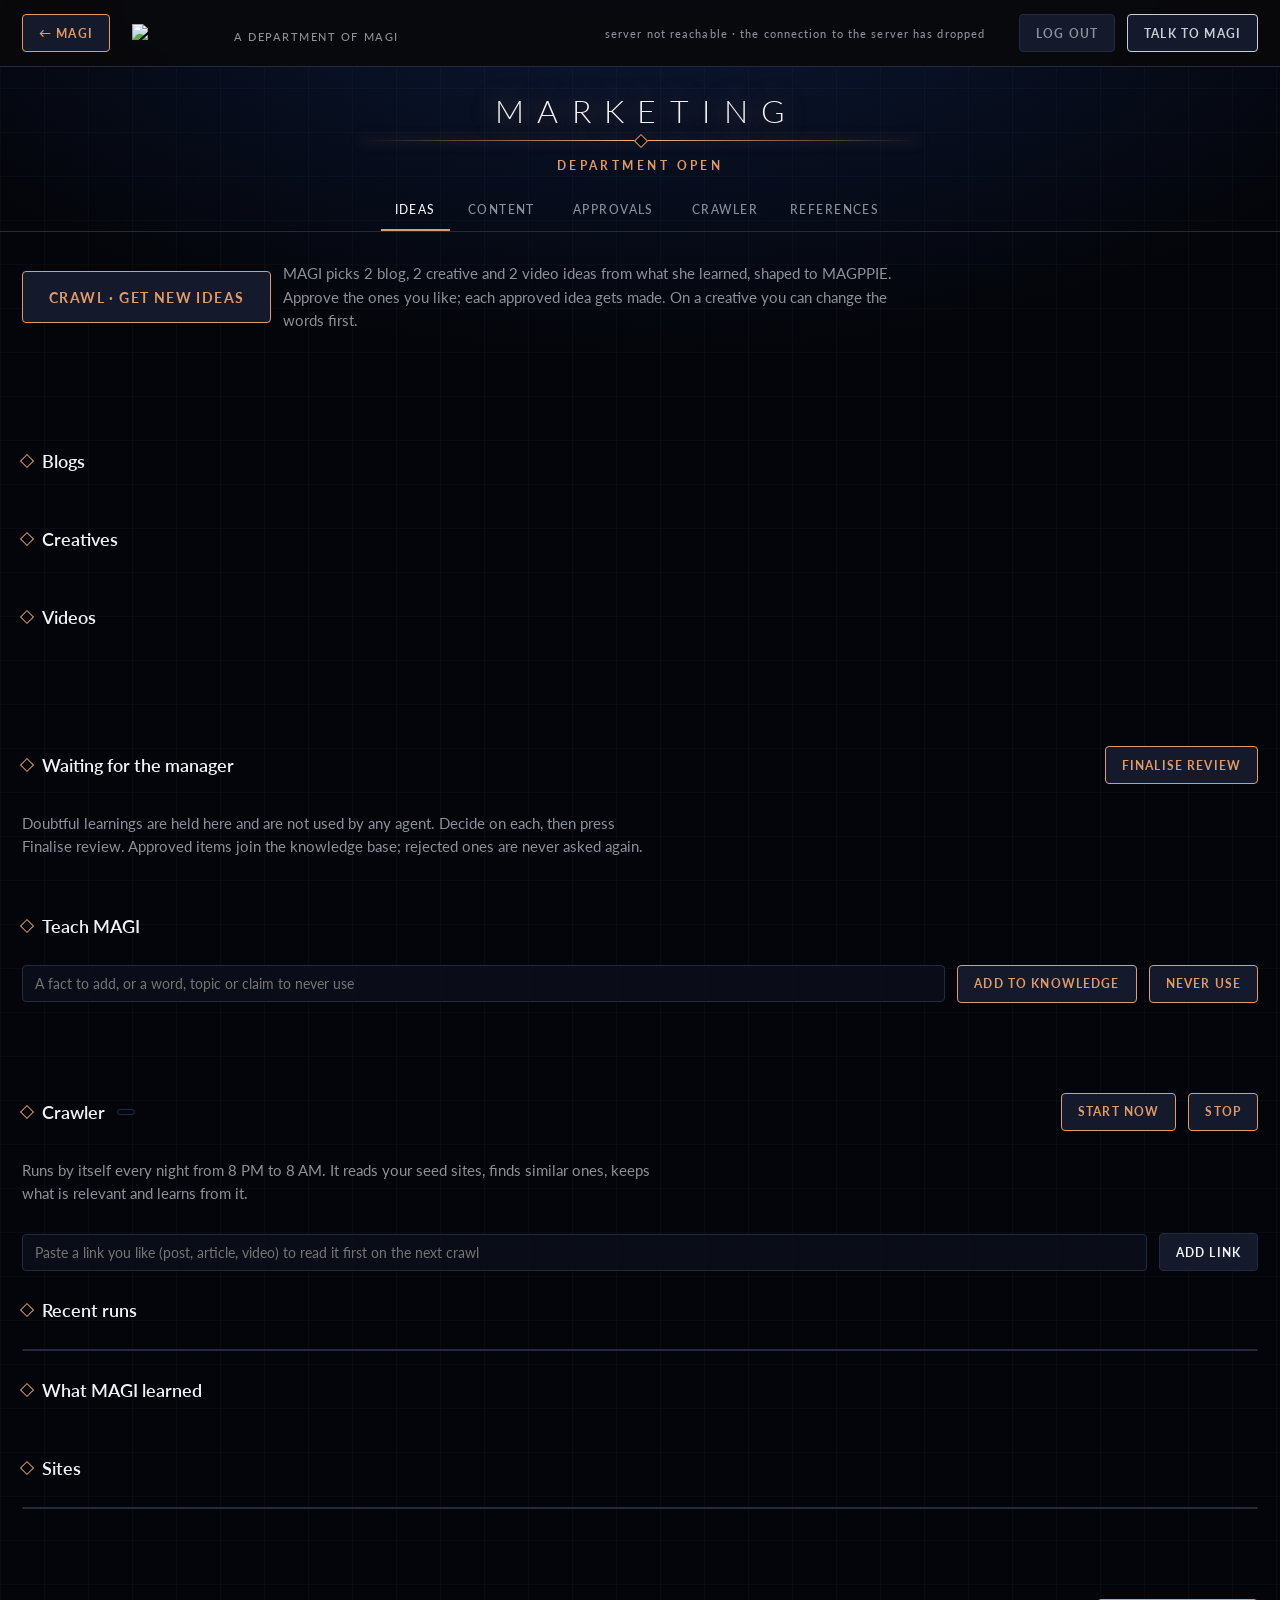
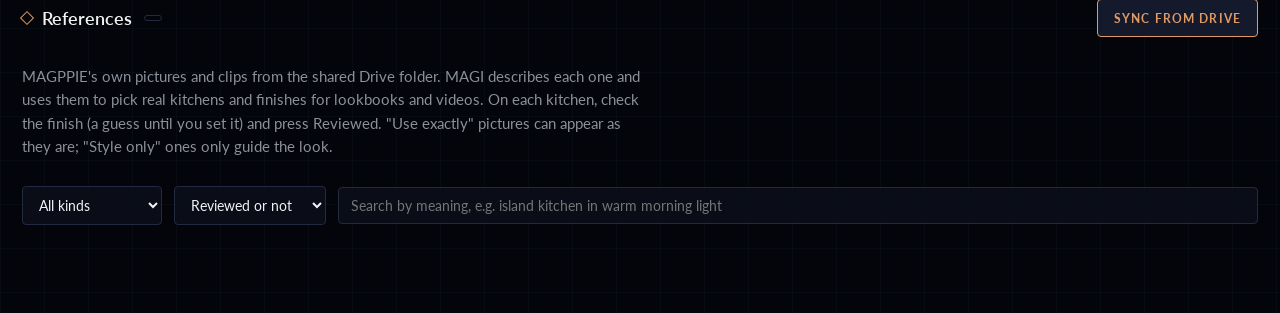
==== commit 5976857e: "feat(dashboard): add the References tab for reviewing finishes and layouts Thumbnail grid with kind " ====
--- a/backend/static/index.html
+++ b/backend/static/index.html
@@ -109,6 +109,18 @@
 a.btn{display:inline-flex;align-items:center;text-decoration:none;color:var(--fg)}
 .thumbs{display:grid;grid-template-columns:repeat(auto-fill,minmax(90px,1fr));gap:8px;padding-top:8px}
 .thumbs img{width:100%;border-radius:6px;border:1px solid var(--line);display:block}
+.refs{display:grid;grid-template-columns:repeat(auto-fill,minmax(230px,1fr));gap:14px}
+.ref{background:var(--panel);border:1px solid var(--line);border-radius:6px;overflow:hidden;display:flex;flex-direction:column;min-width:0}
+.ref.done{border-color:color-mix(in srgb,var(--mint) 45%,transparent)}
+.ref a.pic{display:block;position:relative;aspect-ratio:4/3;background:#000}
+.ref a.pic img{width:100%;height:100%;object-fit:cover;display:block}
+.ref a.pic b{position:absolute;right:8px;bottom:8px;font:700 10px var(--mono);letter-spacing:.1em;background:rgba(0,0,0,.65);padding:2px 7px;border-radius:999px}
+.ref .body{padding:10px 12px;display:flex;flex-direction:column;gap:8px}
+.ref .name{font-size:12.5px;overflow-wrap:anywhere}
+.ref .desc{font-size:12px;color:var(--muted);display:-webkit-box;-webkit-line-clamp:3;-webkit-box-orient:vertical;overflow:hidden}
+.ref select{padding:6px 8px;font-size:12.5px;width:100%}
+.ref .two{display:grid;grid-template-columns:1fr 1fr;gap:6px}
+.ref .btn{height:32px;padding:0 10px;font-size:10.5px}
 @keyframes sp{to{transform:rotate(360deg)}}
 @media (prefers-reduced-motion:reduce){.card,.realm h1{animation:none}.card:hover{transform:none}.spin{animation:none}.bar>i{transition:none}.prog.unknown .bar>i{animation:none}}
 </style>
@@ -132,6 +144,7 @@
   <button role="tab" data-t="content" aria-selected="false">CONTENT<span class="n" id="n-content"></span></button>
   <button role="tab" data-t="approvals" aria-selected="false">APPROVALS<span class="n" id="n-held"></span></button>
   <button role="tab" data-t="crawler" aria-selected="false">CRAWLER</button>
+  <button role="tab" data-t="refs" aria-selected="false">REFERENCES<span class="n" id="n-refs"></span></button>
 </nav>
 
 <main id="ideas">
@@ -180,6 +193,21 @@
   <h2>Sites</h2><div class="tw"><table id="sources"></table></div>
 </main>
 
+<main id="refs" hidden>
+  <div class="row">
+    <h2>References</h2>
+    <span id="ref-state" class="pill"></span>
+    <button class="btn go" id="ref-sync" style="margin-left:auto">SYNC FROM DRIVE</button>
+  </div>
+  <p class="lead">MAGPPIE's own pictures and clips from the shared Drive folder. MAGI describes each one and uses them to pick real kitchens and finishes for lookbooks and videos. On each kitchen, check the finish (a guess until you set it) and press Reviewed. "Use exactly" pictures can appear as they are; "Style only" ones only guide the look.</p>
+  <div class="row">
+    <select id="ref-kind" aria-label="Kind"><option value="">All kinds</option></select>
+    <select id="ref-rev" aria-label="Reviewed"><option value="">Reviewed or not</option><option value="no">Not reviewed yet</option><option value="yes">Reviewed</option></select>
+    <input type="text" class="grow" id="ref-q" placeholder="Search by meaning, e.g. island kitchen in warm morning light" aria-label="Search references">
+  </div>
+  <div class="refs" id="ref-grid"></div>
+</main>
+
 <div id="toast" role="status" hidden></div>
 
 <script>
@@ -215,7 +243,7 @@
 }
 
 // ---------------- Tabs ----------------
-const tabs = ["ideas", "content", "approvals", "crawler"];
+const tabs = ["ideas", "content", "approvals", "crawler", "refs"];
 function show(t) {
   tabs.forEach(x => { $(x).hidden = x !== t; });
   document.querySelectorAll("#nav button").forEach(b => b.setAttribute("aria-selected", b.dataset.t === t));
@@ -616,6 +644,51 @@
   act(() => api("/api/inspiration", {url: v}), "Added. It will be read first on the next crawl."); $("link").value = "";
 });
 
+// ---------------- References (MAGPPIE's own pictures, from the Drive) ----------------
+const REF_KINDS = {kitchen: "Kitchens", finish: "Finishes", vanity: "Vanities", wardrobe: "Wardrobes", video: "Clips", logo: "Logo", frame: "Made by MAGI", other: "Other"};
+const LAYOUTS = ["L-shape", "U-shape", "island", "parallel", "straight", "peninsula", "other"];
+let refFinishes = [], refQuery = "", refTimer;
+$("ref-kind").innerHTML += Object.entries(REF_KINDS).map(([k, v]) => `<option value="${k}">${v}</option>`).join("");
+function refCard(r) {
+  const opt = (list, cur, none) => `<option value="">${none}</option>` + list.map(x => `<option${x === cur ? " selected" : ""}>${esc(x)}</option>`).join("");
+  const finish = r.kind === "finish" ? `<span class="pill amber">${esc(r.finish)}</span>` :
+    `<select data-ref="${r.id}" data-f="finish" aria-label="Finish">${opt(refFinishes, r.finish, r.finish ? "No finish" : "Finish: not set")}</select>` +
+    (r.finish_from === "guess" ? '<span class="dim">Finish is a guess by MAGI. Check it.</span>' : "");
+  const layout = ["kitchen", "video", "frame"].includes(r.kind) ? `<select data-ref="${r.id}" data-f="layout" aria-label="Layout">${opt(LAYOUTS, r.layout, "Layout: not set")}</select>` : "";
+  const people = r.flags && r.flags.people ? '<span class="pill">PEOPLE</span>' : "";
+  return `<div class="ref${r.reviewed ? " done" : ""}">` +
+    `<a class="pic" href="${esc(r.file_path)}" target="_blank" rel="noopener"><img loading="lazy" src="${esc(r.thumb_path || "")}" alt="${esc(r.description || r.name)}">${r.media_type === "video" ? "<b>CLIP</b>" : ""}</a>` +
+    `<div class="body"><div class="row" style="gap:6px"><span class="pill">${esc((REF_KINDS[r.kind] || r.kind).toUpperCase())}</span>` +
+    `<span class="pill${r.source === "real" ? " mint" : ""}">${esc((r.source || "?").toUpperCase())}</span>${people}</div>` +
+    `<div class="name">${esc(r.name)}</div>${finish}${layout}<div class="desc">${esc(r.description || "Not described yet.")}</div>` +
+    `<div class="two"><select data-ref="${r.id}" data-f="usable_as" aria-label="How it may be used"><option value="exact"${r.usable_as === "exact" ? " selected" : ""}>Use exactly</option><option value="style"${r.usable_as === "style" ? " selected" : ""}>Style only</option></select>` +
+    `<button class="btn${r.reviewed ? "" : " go"}" data-ref-review="${r.id}" data-v="${r.reviewed ? "" : "1"}">${r.reviewed ? "REVIEWED ✓" : "MARK REVIEWED"}</button></div></div></div>`;
+}
+async function loadRefs() {
+  const grid = $("ref-grid");
+  if (editing(grid)) return;
+  const qs = new URLSearchParams({kind: $("ref-kind").value, reviewed: $("ref-rev").value, q: refQuery});
+  const [st, rows, fins] = await Promise.all([api("/api/references/status"), api("/api/references?" + qs), refFinishes.length ? refFinishes : api("/api/references/finishes")]);
+  refFinishes = fins;
+  const s = st.sync, total = st.kinds.reduce((n, k) => n + k.n, 0), done = st.kinds.reduce((n, k) => n + k.reviewed, 0);
+  $("ref-state").textContent = s.running ? `${s.step.toUpperCase()} · ${s.done}/${s.total}` : s.error ? "LAST SYNC: " + s.error : `${total} PICTURES · ${done} REVIEWED`;
+  $("ref-sync").disabled = s.running;
+  $("n-refs").textContent = total ? ` ${total - done}` : "";
+  setHTML(grid, rows.map(refCard).join("") || '<div class="empty">Nothing here yet. Press Sync from Drive.</div>');
+}
+$("ref-sync").addEventListener("click", () => act(() => api("/api/references/sync", {}), "Reading the Drive. New pictures appear as they are described."));
+$("ref-kind").addEventListener("change", () => loadRefs().catch(e => toast(e.message)));
+$("ref-rev").addEventListener("change", () => loadRefs().catch(e => toast(e.message)));
+$("ref-q").addEventListener("input", e => { clearTimeout(refTimer); refTimer = setTimeout(() => { refQuery = e.target.value.trim(); loadRefs().catch(err => toast(err.message)); }, 400); });
+$("ref-grid").addEventListener("change", e => {
+  const el = e.target.closest("[data-ref]"); if (!el) return;
+  act(() => api(`/api/references/${el.dataset.ref}`, {[el.dataset.f]: el.value}), "Saved.");
+});
+$("ref-grid").addEventListener("click", e => {
+  const b = e.target.closest("[data-ref-review]"); if (!b) return;
+  act(() => api(`/api/references/${b.dataset.refReview}`, {reviewed: !!b.dataset.v}), b.dataset.v ? "Marked reviewed." : "Marked not reviewed.");
+});
+
 // ---------------- Alerts (Chrome notifications) ----------------
 let seenNote = 0;
 try { seenNote = +localStorage.getItem("mai-note") || 0; } catch (_) {}
@@ -646,6 +719,7 @@
   if (!$("content").hidden) jobs.push(loadContent());
   if (!$("approvals").hidden) jobs.push(loadHeld());
   if (!$("crawler").hidden) jobs.push(loadCrawler());
+  if (!$("refs").hidden) jobs.push(loadRefs());
   jobs.push(loadNotes());
   const res = await Promise.allSettled(jobs);
   if (res[0].status === "rejected") $("stats").textContent = "server not reachable · the connection to the server has dropped";
